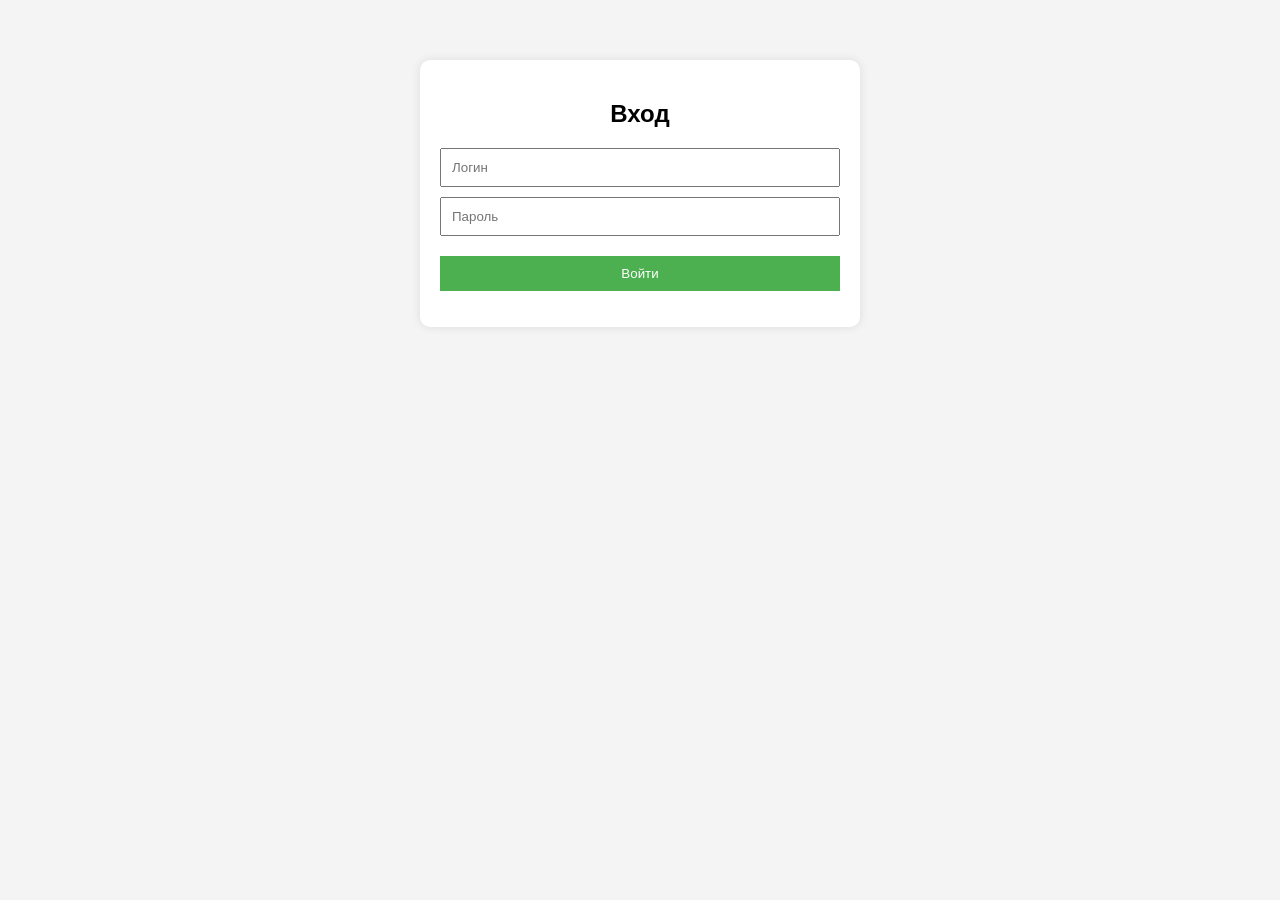
==== index.html @ 055e0ef2 "Initial commit" ====
<!DOCTYPE html>
<html lang="ru">
<head>
    <meta charset="UTF-8">
    <title>Вход</title>
    <link rel="stylesheet" href="css/style.css">
</head>
<body>

<div class="container">
    <h2>Вход</h2>

    <input type="text" id="login" placeholder="Логин">
    <input type="password" id="password" placeholder="Пароль">

    <button onclick="login()">Войти</button>

    <p id="msg"></p>
</div>

<script src="js/auth.js"></script>
</body>
</html>
---- css/style.css ----
body {
    font-family: Arial, sans-serif;
    background: #f4f4f4;
    margin: 0;
    padding: 0;
}

.container {
    width: 400px;
    margin: 60px auto;
    background: #ffffff;
    padding: 20px;
    border-radius: 10px;
    box-shadow: 0 0 10px rgba(0,0,0,0.1);
}

h2 {
    text-align: center;
}

input {
    display: block;
    width: 100%;
    margin: 10px 0;
    padding: 10px;
    box-sizing: border-box;
}

button {
    padding: 10px;
    width: 100%;
    background: #4CAF50;
    color: white;
    border: none;
    cursor: pointer;
    margin-top: 10px;
}

button:hover {
    background: #45a049;
}

#tests div {
    border-bottom: 1px solid #ddd;
    padding: 10px 0;
}
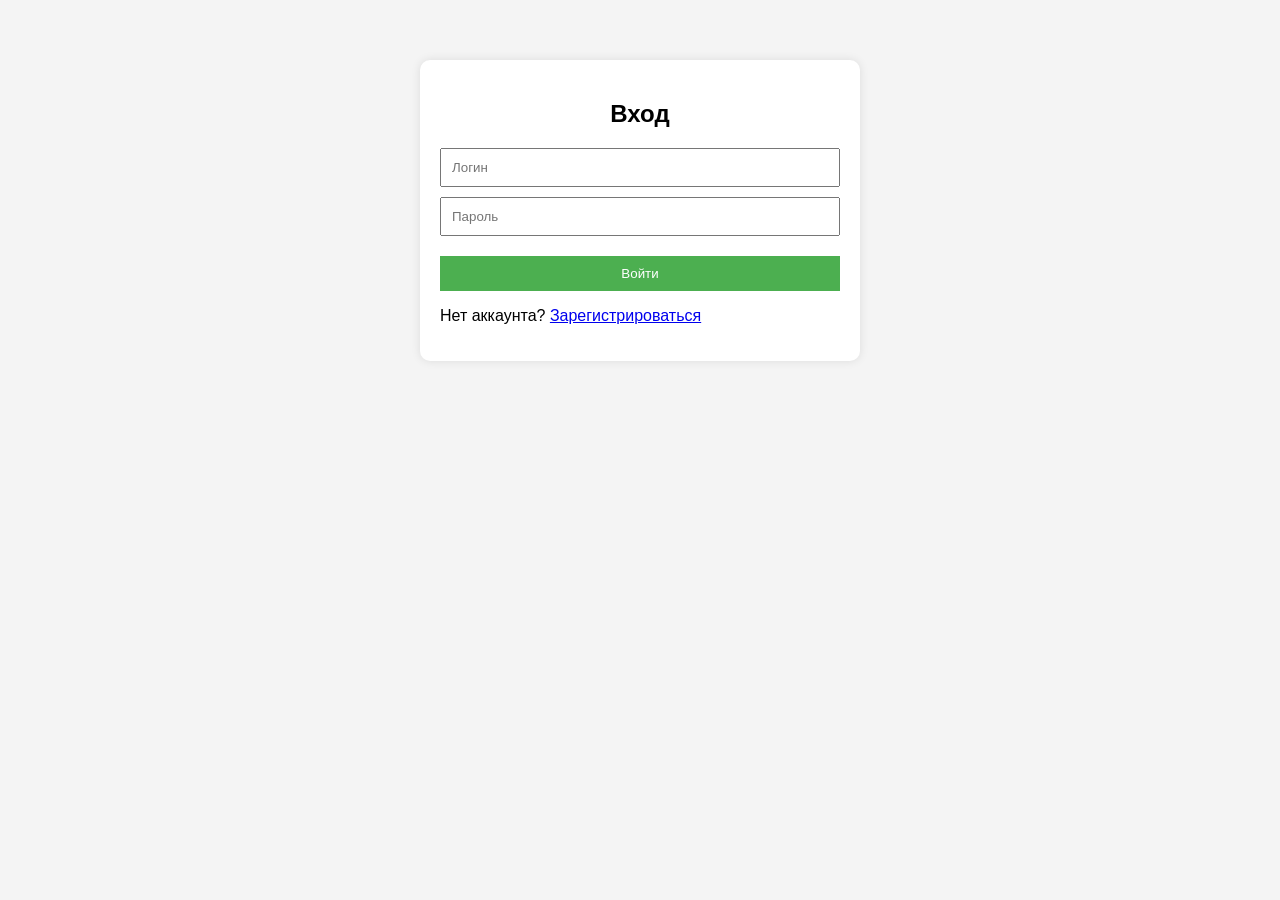
==== commit 9f766ccf: "registration added" ====
--- a/index.html
+++ b/index.html
@@ -16,6 +16,11 @@
     <button onclick="login()">Войти</button>
 
     <p id="msg"></p>
+
+    <p>
+        Нет аккаунта?
+        <a href="register.html">Зарегистрироваться</a>
+    </p>
 </div>
 
 <script src="js/auth.js"></script>
